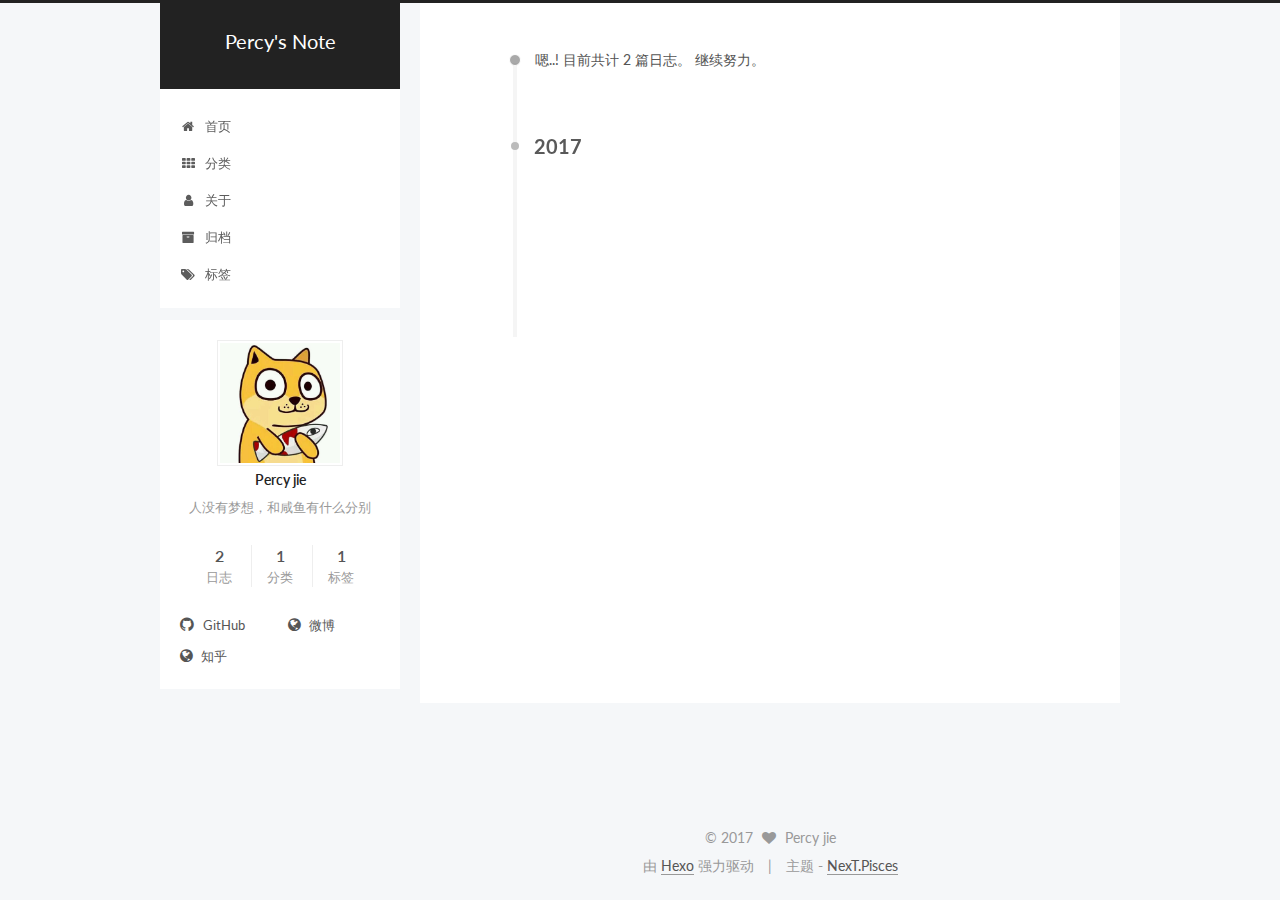
==== archives/index.html @ 1b50dec4 "Site updated: 2017-03-08 14:32:08" ====
<!doctype html>



  


<html class="theme-next pisces use-motion" lang="zh-Hans">
<head>
  <meta charset="UTF-8"/>
<meta http-equiv="X-UA-Compatible" content="IE=edge" />
<meta name="viewport" content="width=device-width, initial-scale=1, maximum-scale=1"/>



<meta http-equiv="Cache-Control" content="no-transform" />
<meta http-equiv="Cache-Control" content="no-siteapp" />















  
  
  <link href="/lib/fancybox/source/jquery.fancybox.css?v=2.1.5" rel="stylesheet" type="text/css" />




  
  
  
  

  
    
    
  

  

  

  

  

  
    
    
    <link href="//fonts.googleapis.com/css?family=Lato:300,300italic,400,400italic,700,700italic&subset=latin,latin-ext" rel="stylesheet" type="text/css">
  






<link href="/lib/font-awesome/css/font-awesome.min.css?v=4.6.2" rel="stylesheet" type="text/css" />

<link href="/css/main.css?v=5.1.0" rel="stylesheet" type="text/css" />


  <meta name="keywords" content="Hexo, NexT" />








  <link rel="shortcut icon" type="image/x-icon" href="/favicon.ico?v=5.1.0" />






<meta name="description" content="人没有梦想，和咸鱼有什么分别">
<meta property="og:type" content="website">
<meta property="og:title" content="Percy's Note">
<meta property="og:url" content="percyjie.github.io/archives/index.html">
<meta property="og:site_name" content="Percy's Note">
<meta property="og:description" content="人没有梦想，和咸鱼有什么分别">
<meta name="twitter:card" content="summary">
<meta name="twitter:title" content="Percy's Note">
<meta name="twitter:description" content="人没有梦想，和咸鱼有什么分别">



<script type="text/javascript" id="hexo.configurations">
  var NexT = window.NexT || {};
  var CONFIG = {
    root: '/',
    scheme: 'Pisces',
    sidebar: {"position":"left","display":"post","offset":12,"offset_float":0,"b2t":false,"scrollpercent":false},
    fancybox: true,
    motion: true,
    duoshuo: {
      userId: '0',
      author: '博主'
    },
    algolia: {
      applicationID: '',
      apiKey: '',
      indexName: '',
      hits: {"per_page":10},
      labels: {"input_placeholder":"Search for Posts","hits_empty":"We didn't find any results for the search: ${query}","hits_stats":"${hits} results found in ${time} ms"}
    }
  };
</script>



  <link rel="canonical" href="percyjie.github.io/archives/"/>





  <title> 归档 | Percy's Note </title>
</head>

<body itemscope itemtype="http://schema.org/WebPage" lang="zh-Hans">

  














  
  
    
  

  <div class="container one-collumn sidebar-position-left  page-archive  ">
    <div class="headband"></div>

    <header id="header" class="header" itemscope itemtype="http://schema.org/WPHeader">
      <div class="header-inner"><div class="site-brand-wrapper">
  <div class="site-meta ">
    

    <div class="custom-logo-site-title">
      <a href="/"  class="brand" rel="start">
        <span class="logo-line-before"><i></i></span>
        <span class="site-title">Percy's Note</span>
        <span class="logo-line-after"><i></i></span>
      </a>
    </div>
      
        <p class="site-subtitle"></p>
      
  </div>

  <div class="site-nav-toggle">
    <button>
      <span class="btn-bar"></span>
      <span class="btn-bar"></span>
      <span class="btn-bar"></span>
    </button>
  </div>
</div>

<nav class="site-nav">
  

  
    <ul id="menu" class="menu">
      
        
        <li class="menu-item menu-item-home">
          <a href="/" rel="section">
            
              <i class="menu-item-icon fa fa-fw fa-home"></i> <br />
            
            首页
          </a>
        </li>
      
        
        <li class="menu-item menu-item-categories">
          <a href="/categories" rel="section">
            
              <i class="menu-item-icon fa fa-fw fa-th"></i> <br />
            
            分类
          </a>
        </li>
      
        
        <li class="menu-item menu-item-about">
          <a href="/about" rel="section">
            
              <i class="menu-item-icon fa fa-fw fa-user"></i> <br />
            
            关于
          </a>
        </li>
      
        
        <li class="menu-item menu-item-archives">
          <a href="/archives" rel="section">
            
              <i class="menu-item-icon fa fa-fw fa-archive"></i> <br />
            
            归档
          </a>
        </li>
      
        
        <li class="menu-item menu-item-tags">
          <a href="/tags" rel="section">
            
              <i class="menu-item-icon fa fa-fw fa-tags"></i> <br />
            
            标签
          </a>
        </li>
      

      
    </ul>
  

  
</nav>



 </div>
    </header>

    <main id="main" class="main">
      <div class="main-inner">
        <div class="content-wrap">
          <div id="content" class="content">
            

  <section id="posts" class="posts-collapse">
    <span class="archive-move-on"></span>

    <span class="archive-page-counter">
      
      
      
        
      
      嗯..! 目前共计 2 篇日志。 继续努力。
    </span>

    

      
      
      

      
        
        <div class="collection-title">
          <h2 class="archive-year motion-element" id="archive-year-2017">2017</h2>
        </div>
      
      

      

  <article class="post post-type-normal" itemscope itemtype="http://schema.org/Article">
    <header class="post-header">

      <h1 class="post-title">
        
            <a class="post-title-link" href="/2017/03/08/新的博客/" itemprop="url">
              
                <span itemprop="name">建立博客</span>
              
            </a>
        
      </h1>

      <div class="post-meta">
        <time class="post-time" itemprop="dateCreated"
              datetime="2017-03-08T14:18:24+08:00"
              content="2017-03-08" >
          03-08
        </time>
      </div>

    </header>
  </article>



    

      
      
      

      
      

      

  <article class="post post-type-normal" itemscope itemtype="http://schema.org/Article">
    <header class="post-header">

      <h1 class="post-title">
        
            <a class="post-title-link" href="/2017/03/08/hello-world/" itemprop="url">
              
                <span itemprop="name">Hello World</span>
              
            </a>
        
      </h1>

      <div class="post-meta">
        <time class="post-time" itemprop="dateCreated"
              datetime="2017-03-08T12:58:36+08:00"
              content="2017-03-08" >
          03-08
        </time>
      </div>

    </header>
  </article>



    

  </section>

  


          
          </div>
          


          

        </div>
        
          
  
  <div class="sidebar-toggle">
    <div class="sidebar-toggle-line-wrap">
      <span class="sidebar-toggle-line sidebar-toggle-line-first"></span>
      <span class="sidebar-toggle-line sidebar-toggle-line-middle"></span>
      <span class="sidebar-toggle-line sidebar-toggle-line-last"></span>
    </div>
  </div>

  <aside id="sidebar" class="sidebar">
    <div class="sidebar-inner">

      

      

      <section class="site-overview sidebar-panel sidebar-panel-active">
        <div class="site-author motion-element" itemprop="author" itemscope itemtype="http://schema.org/Person">
          <img class="site-author-image" itemprop="image"
               src="/images/heard.jpg"
               alt="Percy jie" />
          <p class="site-author-name" itemprop="name">Percy jie</p>
           
              <p class="site-description motion-element" itemprop="description">人没有梦想，和咸鱼有什么分别</p>
          
        </div>
        <nav class="site-state motion-element">

          
            <div class="site-state-item site-state-posts">
              <a href="/archives">
                <span class="site-state-item-count">2</span>
                <span class="site-state-item-name">日志</span>
              </a>
            </div>
          

          
            
            
            <div class="site-state-item site-state-categories">
              
                <span class="site-state-item-count">1</span>
                <span class="site-state-item-name">分类</span>
              
            </div>
          

          
            
            
            <div class="site-state-item site-state-tags">
              
                <span class="site-state-item-count">1</span>
                <span class="site-state-item-name">标签</span>
              
            </div>
          

        </nav>

        

        <div class="links-of-author motion-element">
          
            
              <span class="links-of-author-item">
                <a href="https://github.com/percyjie" target="_blank" title="GitHub">
                  
                    <i class="fa fa-fw fa-github"></i>
                  
                  GitHub
                </a>
              </span>
            
              <span class="links-of-author-item">
                <a href="http://weibo.com/panjie0709" target="_blank" title="微博">
                  
                    <i class="fa fa-fw fa-globe"></i>
                  
                  微博
                </a>
              </span>
            
              <span class="links-of-author-item">
                <a href="https://www.zhihu.com/people/dao-chu-gao-mao-xian" target="_blank" title="知乎">
                  
                    <i class="fa fa-fw fa-globe"></i>
                  
                  知乎
                </a>
              </span>
            
          
        </div>

        
        

        
        

        


      </section>

      

      

    </div>
  </aside>


        
      </div>
    </main>

    <footer id="footer" class="footer">
      <div class="footer-inner">
        <div class="copyright" >
  
  &copy; 
  <span itemprop="copyrightYear">2017</span>
  <span class="with-love">
    <i class="fa fa-heart"></i>
  </span>
  <span class="author" itemprop="copyrightHolder">Percy jie</span>
</div>


<div class="powered-by">
  由 <a class="theme-link" href="https://hexo.io">Hexo</a> 强力驱动
</div>

<div class="theme-info">
  主题 -
  <a class="theme-link" href="https://github.com/iissnan/hexo-theme-next">
    NexT.Pisces
  </a>
</div>


        

        
      </div>
    </footer>

    
      <div class="back-to-top">
        <i class="fa fa-arrow-up"></i>
        
      </div>
    
    
  </div>

  

<script type="text/javascript">
  if (Object.prototype.toString.call(window.Promise) !== '[object Function]') {
    window.Promise = null;
  }
</script>









  




  
  <script type="text/javascript" src="/lib/jquery/index.js?v=2.1.3"></script>

  
  <script type="text/javascript" src="/lib/fastclick/lib/fastclick.min.js?v=1.0.6"></script>

  
  <script type="text/javascript" src="/lib/jquery_lazyload/jquery.lazyload.js?v=1.9.7"></script>

  
  <script type="text/javascript" src="/lib/velocity/velocity.min.js?v=1.2.1"></script>

  
  <script type="text/javascript" src="/lib/velocity/velocity.ui.min.js?v=1.2.1"></script>

  
  <script type="text/javascript" src="/lib/fancybox/source/jquery.fancybox.pack.js?v=2.1.5"></script>


  


  <script type="text/javascript" src="/js/src/utils.js?v=5.1.0"></script>

  <script type="text/javascript" src="/js/src/motion.js?v=5.1.0"></script>



  
  


  <script type="text/javascript" src="/js/src/affix.js?v=5.1.0"></script>

  <script type="text/javascript" src="/js/src/schemes/pisces.js?v=5.1.0"></script>



  
  
    <script type="text/javascript" id="motion.page.archive">
      $('.archive-year').velocity('transition.slideLeftIn');
    </script>
  


  


  <script type="text/javascript" src="/js/src/bootstrap.js?v=5.1.0"></script>



  

  
    
  

  <script type="text/javascript">
    var duoshuoQuery = {short_name:"percyjie"};
    (function() {
      var ds = document.createElement('script');
      ds.type = 'text/javascript';ds.async = true;
      ds.id = 'duoshuo-script';
      ds.src = (document.location.protocol == 'https:' ? 'https:' : 'http:') + '//static.duoshuo.com/embed.js';
      ds.charset = 'UTF-8';
      (document.getElementsByTagName('head')[0]
      || document.getElementsByTagName('body')[0]).appendChild(ds);
    })();
  </script>

  
    
    
    <script src="/lib/ua-parser-js/dist/ua-parser.min.js?v=0.7.9"></script>
    <script src="/js/src/hook-duoshuo.js"></script>
  













  
  

  

  

  

  


  

</body>
</html>
---- css/main.css ----
/* normalize.css v3.0.2 | MIT License | git.io/normalize */
html {
  font-family: sans-serif; /* 1 */
  -ms-text-size-adjust: 100%; /* 2 */
  -webkit-text-size-adjust: 100%; /* 2 */
}
body {
  margin: 0;
}
article,
aside,
details,
figcaption,
figure,
footer,
header,
hgroup,
main,
menu,
nav,
section,
summary {
  display: block;
}
audio,
canvas,
progress,
video {
  display: inline-block; /* 1 */
  vertical-align: baseline; /* 2 */
}
audio:not([controls]) {
  display: none;
  height: 0;
}
[hidden],
template {
  display: none;
}
a {
  background-color: transparent;
}
a:active,
a:hover {
  outline: 0;
}
abbr[title] {
  border-bottom: 1px dotted;
}
b,
strong {
  font-weight: bold;
}
dfn {
  font-style: italic;
}
h1 {
  font-size: 2em;
  margin: 0.67em 0;
}
mark {
  background: #ff0;
  color: #000;
}
small {
  font-size: 80%;
}
sub,
sup {
  font-size: 75%;
  line-height: 0;
  position: relative;
  vertical-align: baseline;
}
sup {
  top: -0.5em;
}
sub {
  bottom: -0.25em;
}
img {
  border: 0;
}
svg:not(:root) {
  overflow: hidden;
}
figure {
  margin: 1em 40px;
}
hr {
  -moz-box-sizing: content-box;
  box-sizing: content-box;
  height: 0;
}
pre {
  overflow: auto;
}
code,
kbd,
pre,
samp {
  font-family: monospace, monospace;
  font-size: 1em;
}
button,
input,
optgroup,
select,
textarea {
  color: inherit; /* 1 */
  font: inherit; /* 2 */
  margin: 0; /* 3 */
}
button {
  overflow: visible;
}
button,
select {
  text-transform: none;
}
button,
html input[type="button"],
input[type="reset"],
input[type="submit"] {
  -webkit-appearance: button; /* 2 */
  cursor: pointer; /* 3 */
}
button[disabled],
html input[disabled] {
  cursor: default;
}
button::-moz-focus-inner,
input::-moz-focus-inner {
  border: 0;
  padding: 0;
}
input {
  line-height: normal;
}
input[type="checkbox"],
input[type="radio"] {
  box-sizing: border-box; /* 1 */
  padding: 0; /* 2 */
}
input[type="number"]::-webkit-inner-spin-button,
input[type="number"]::-webkit-outer-spin-button {
  height: auto;
}
input[type="search"] {
  -webkit-appearance: textfield; /* 1 */
  -moz-box-sizing: content-box;
  -webkit-box-sizing: content-box; /* 2 */
  box-sizing: content-box;
}
input[type="search"]::-webkit-search-cancel-button,
input[type="search"]::-webkit-search-decoration {
  -webkit-appearance: none;
}
fieldset {
  border: 1px solid #c0c0c0;
  margin: 0 2px;
  padding: 0.35em 0.625em 0.75em;
}
legend {
  border: 0; /* 1 */
  padding: 0; /* 2 */
}
textarea {
  overflow: auto;
}
optgroup {
  font-weight: bold;
}
table {
  border-collapse: collapse;
  border-spacing: 0;
}
td,
th {
  padding: 0;
}
::selection {
  background: #262a30;
  color: #fff;
}
body {
  position: relative;
  font-family: 'Lato', "PingFang SC", "Microsoft YaHei", sans-serif;
  font-size: 14px;
  line-height: 2;
  color: #555;
  background: #f5f7f9;
}
@media (max-width: 767px) {
  body {
    padding-right: 0 !important;
  }
}
@media (min-width: 768px) and (max-width: 991px) {
  body {
    padding-right: 0 !important;
  }
}
@media (min-width: 1600px) {
  body {
    font-size: 16px;
  }
}
h1,
h2,
h3,
h4,
h5,
h6 {
  margin: 0;
  padding: 0;
  font-weight: bold;
  line-height: 1.5;
  font-family: 'Lato', "PingFang SC", "Microsoft YaHei", sans-serif;
}
h2,
h3,
h4,
h5,
h6 {
  margin: 20px 0 15px;
}
h1 {
  font-size: 22px;
}
@media (max-width: 767px) {
  h1 {
    font-size: 18px;
  }
}
h2 {
  font-size: 20px;
}
@media (max-width: 767px) {
  h2 {
    font-size: 16px;
  }
}
h3 {
  font-size: 18px;
}
@media (max-width: 767px) {
  h3 {
    font-size: 14px;
  }
}
h4 {
  font-size: 16px;
}
@media (max-width: 767px) {
  h4 {
    font-size: 12px;
  }
}
h5 {
  font-size: 14px;
}
@media (max-width: 767px) {
  h5 {
    font-size: 10px;
  }
}
h6 {
  font-size: 12px;
}
@media (max-width: 767px) {
  h6 {
    font-size: 8px;
  }
}
p {
  margin: 0 0 25px 0;
}
a {
  color: #555;
  text-decoration: none;
  border-bottom: 1px solid #999;
  word-wrap: break-word;
}
a:hover {
  color: #222;
  border-bottom-color: #222;
}
blockquote {
  margin: 0;
  padding: 0;
}
img {
  display: block;
  margin: auto;
  max-width: 100%;
  height: auto;
}
hr {
  margin: 40px 0;
  height: 3px;
  border: none;
  background-color: #ddd;
  background-image: repeating-linear-gradient(-45deg, #fff, #fff 4px, transparent 4px, transparent 8px);
}
blockquote {
  padding: 0 15px;
  color: #666;
  border-left: 4px solid #ddd;
}
blockquote cite::before {
  content: "-";
  padding: 0 5px;
}
dt {
  font-weight: 700;
}
dd {
  margin: 0;
  padding: 0;
}
.text-left {
  text-align: left;
}
.text-center {
  text-align: center;
}
.text-right {
  text-align: right;
}
.text-justify {
  text-align: justify;
}
.text-nowrap {
  white-space: nowrap;
}
.text-lowercase {
  text-transform: lowercase;
}
.text-uppercase {
  text-transform: uppercase;
}
.text-capitalize {
  text-transform: capitalize;
}
.center-block {
  display: block;
  margin-left: auto;
  margin-right: auto;
}
.clearfix:before,
.clearfix:after {
  content: " ";
  display: table;
}
.clearfix:after {
  clear: both;
}
.pullquote {
  width: 45%;
}
.pullquote.left {
  float: left;
  margin-left: 5px;
  margin-right: 10px;
}
.pullquote.right {
  float: right;
  margin-left: 10px;
  margin-right: 5px;
}
.affix.affix.affix {
  position: fixed;
}
.translation {
  margin-top: -20px;
  font-size: 14px;
  color: #999;
}
.scrollbar-measure {
  width: 100px;
  height: 100px;
  overflow: scroll;
  position: absolute;
  top: -9999px;
}
.use-motion .motion-element {
  opacity: 0;
}
table {
  margin: 20px 0;
  width: 100%;
  border-collapse: collapse;
  border-spacing: 0;
  border: 1px solid #ddd;
  font-size: 14px;
  table-layout: fixed;
  word-wrap: break-all;
}
table>tbody>tr:nth-of-type(odd) {
  background-color: #f9f9f9;
}
table>tbody>tr:hover {
  background-color: #f5f5f5;
}
caption,
th,
td {
  padding: 8px;
  text-align: left;
  vertical-align: middle;
  font-weight: normal;
}
th,
td {
  border-bottom: 3px solid #ddd;
  border-right: 1px solid #eee;
}
th {
  padding-bottom: 10px;
  font-weight: 700;
}
td {
  border-bottom-width: 1px;
}
html,
body {
  height: 100%;
}
.container {
  position: relative;
  min-height: 100%;
}
.header-inner {
  margin: 0 auto;
  padding: 100px 0 70px;
  width: 700px;
}
@media (min-width: 1600px) {
  .container .header-inner {
    width: 900px;
  }
}
.main {
  padding-bottom: 150px;
}
.main-inner {
  margin: 0 auto;
  width: 700px;
}
@media (min-width: 1600px) {
  .container .main-inner {
    width: 900px;
  }
}
.footer {
  position: absolute;
  left: 0;
  bottom: 0;
  width: 100%;
  min-height: 50px;
}
.footer-inner {
  box-sizing: border-box;
  margin: 20px auto;
  width: 700px;
}
@media (min-width: 1600px) {
  .container .footer-inner {
    width: 900px;
  }
}
pre,
.highlight {
  overflow: auto;
  margin: 20px 0;
  padding: 0;
  font-size: 13px;
  color: #4d4d4c;
  background: #f7f7f7;
  line-height: 1.6;
}
pre,
code {
  font-family: consolas, Menlo, "PingFang SC", "Microsoft YaHei", monospace;
}
code {
  padding: 2px 4px;
  word-wrap: break-word;
  color: #555;
  background: #eee;
  border-radius: 3px;
  font-size: 13px;
}
pre code {
  padding: 0;
  color: #4d4d4c;
  background: none;
  text-shadow: none;
}
.highlight {
  border-radius: 1px;
}
.highlight pre {
  border: none;
  margin: 0;
  padding: 10px 0;
}
.highlight table {
  margin: 0;
  width: auto;
  border: none;
}
.highlight td {
  border: none;
  padding: 0;
}
.highlight figcaption {
  font-size: 1em;
  color: #4d4d4c;
  line-height: 1em;
  margin-bottom: 1em;
}
.highlight figcaption:before,
.highlight figcaption:after {
  content: " ";
  display: table;
}
.highlight figcaption:after {
  clear: both;
}
.highlight figcaption a {
  float: right;
  color: #4d4d4c;
}
.highlight figcaption a:hover {
  border-bottom-color: #4d4d4c;
}
.highlight .gutter pre {
  padding-left: 10px;
  padding-right: 10px;
  color: #869194;
  text-align: right;
  background-color: #eff2f3;
}
.highlight .code pre {
  padding-left: 10px;
  padding-right: 10px;
  background-color: #f7f7f7;
}
.highlight .line {
  height: 20px;
}
.gutter {
  -webkit-user-select: none;
  -moz-user-select: none;
  -ms-user-select: none;
  user-select: none;
}
.gist table {
  width: auto;
}
.gist table td {
  border: none;
}
pre .deletion {
  background: #fdd;
}
pre .addition {
  background: #dfd;
}
pre .meta {
  color: #8959a8;
}
pre .comment {
  color: #8e908c;
}
pre .variable,
pre .attribute,
pre .tag,
pre .regexp,
pre .ruby .constant,
pre .xml .tag .title,
pre .xml .pi,
pre .xml .doctype,
pre .html .doctype,
pre .css .id,
pre .css .class,
pre .css .pseudo {
  color: #c82829;
}
pre .number,
pre .preprocessor,
pre .built_in,
pre .literal,
pre .params,
pre .constant,
pre .command {
  color: #f5871f;
}
pre .ruby .class .title,
pre .css .rules .attribute,
pre .string,
pre .value,
pre .inheritance,
pre .header,
pre .ruby .symbol,
pre .xml .cdata,
pre .special,
pre .number,
pre .formula {
  color: #718c00;
}
pre .title,
pre .css .hexcolor {
  color: #3e999f;
}
pre .function,
pre .python .decorator,
pre .python .title,
pre .ruby .function .title,
pre .ruby .title .keyword,
pre .perl .sub,
pre .javascript .title,
pre .coffeescript .title {
  color: #4271ae;
}
pre .keyword,
pre .javascript .function {
  color: #8959a8;
}
.full-image.full-image.full-image {
  border: none;
  max-width: 100%;
  width: auto;
  margin: 20px auto;
}
@media (min-width: 992px) {
  .full-image.full-image.full-image {
    max-width: none;
    width: 118%;
    margin: 0 -9%;
  }
}
.blockquote-center,
.page-home .post-type-quote blockquote,
.page-post-detail .post-type-quote blockquote {
  position: relative;
  margin: 40px 0;
  padding: 0;
  border-left: none;
  text-align: center;
}
.blockquote-center::before,
.page-home .post-type-quote blockquote::before,
.page-post-detail .post-type-quote blockquote::before,
.blockquote-center::after,
.page-home .post-type-quote blockquote::after,
.page-post-detail .post-type-quote blockquote::after {
  position: absolute;
  content: ' ';
  display: block;
  width: 100%;
  height: 24px;
  opacity: 0.2;
  background-repeat: no-repeat;
  background-position: 0 -6px;
  background-size: 22px 22px;
}
.blockquote-center::before,
.page-home .post-type-quote blockquote::before,
.page-post-detail .post-type-quote blockquote::before {
  top: -20px;
  background-image: url("../images/quote-l.svg");
  border-top: 1px solid #ccc;
}
.blockquote-center::after,
.page-home .post-type-quote blockquote::after,
.page-post-detail .post-type-quote blockquote::after {
  bottom: -20px;
  background-image: url("../images/quote-r.svg");
  border-bottom: 1px solid #ccc;
  background-position: 100% 8px;
}
.blockquote-center p,
.page-home .post-type-quote blockquote p,
.page-post-detail .post-type-quote blockquote p,
.blockquote-center div,
.page-home .post-type-quote blockquote div,
.page-post-detail .post-type-quote blockquote div {
  text-align: center;
}
.post .post-body .group-picture img {
  box-sizing: border-box;
  padding: 0 3px;
  border: none;
}
.post .group-picture-row {
  overflow: hidden;
  margin-top: 6px;
}
.post .group-picture-row:first-child {
  margin-top: 0;
}
.post .group-picture-column {
  float: left;
}
.page-post-detail .post-body .group-picture-column {
  float: none;
  margin-top: 10px;
  width: auto !important;
}
.page-post-detail .post-body .group-picture-column img {
  margin: 0 auto;
}
.page-archive .group-picture-container {
  overflow: hidden;
}
.page-archive .group-picture-row {
  float: left;
}
.page-archive .group-picture-row:first-child {
  margin-top: 6px;
}
.page-archive .group-picture-column {
  max-width: 150px;
  max-height: 150px;
}
.note {
  padding: 20px;
  margin: 20px 0;
  border: 1px solid #eee;
  border-left-width: 5px;
  border-radius: 3px;
}
.note h2,
.note h3,
.note h4,
.note h5,
.note h6 {
  margin-top: 0;
  margin-bottom: 5px;
}
.note p:last-child {
  margin-bottom: 0;
}
.note code {
  border-radius: 3px;
}
.note+.note {
  margin-top: -5px;
}
.default {
  border-left-color: #777;
}
.default h2,
.default h3,
.default h4,
.default h5,
.default h6 {
  color: #777;
}
.primary {
  border-left-color: #428bca;
}
.primary h2,
.primary h3,
.primary h4,
.primary h5,
.primary h6 {
  color: #428bca;
}
.success {
  border-left-color: #5cb85c;
}
.success h2,
.success h3,
.success h4,
.success h5,
.success h6 {
  color: #5cb85c;
}
.danger {
  border-left-color: #d9534f;
}
.danger h2,
.danger h3,
.danger h4,
.danger h5,
.danger h6 {
  color: #d9534f;
}
.warning {
  border-left-color: #f0ad4e;
}
.warning h2,
.warning h3,
.warning h4,
.warning h5,
.warning h6 {
  color: #f0ad4e;
}
.info {
  border-left-color: #5bc0de;
}
.info h2,
.info h3,
.info h4,
.info h5,
.info h6 {
  color: #5bc0de;
}
.exturl {
  background-color: transparent;
  cursor: pointer;
  border-bottom: 1px solid #999;
}
.exturl .fa {
  font-size: 14px;
}
.exturl:active,
.exturl:hover {
  outline: 0;
  color: #222;
  border-bottom-color: #222;
}
.btn {
  display: inline-block;
  padding: 0 20px;
  font-size: 14px;
  color: #fff;
  background: #222;
  border: 2px solid #555;
  text-decoration: none;
  border-radius: 0;
  transition-property: background-color;
  transition-duration: 0.2s;
  transition-timing-function: ease-in-out;
  transition-delay: 0s;
}
.btn:hover,
.post-button .btn:hover {
  border-color: #222;
  color: #fff;
  background: #222;
}
.btn-bar {
  display: block;
  width: 22px;
  height: 2px;
  background: #555;
  border-radius: 1px;
}
.btn-bar+.btn-bar {
  margin-top: 4px;
}
.pagination {
  margin: 120px 0 40px;
  text-align: center;
  border-top: 1px solid #eee;
}
.page-number-basic,
.pagination .prev,
.pagination .next,
.pagination .page-number,
.pagination .space {
  display: inline-block;
  position: relative;
  top: -1px;
  margin: 0 10px;
  padding: 0 10px;
  line-height: 30px;
}
@media (max-width: 767px) {
  .page-number-basic,
  .pagination .prev,
  .pagination .next,
  .pagination .page-number,
  .pagination .space {
    margin: 0 5px;
  }
}
.pagination .prev,
.pagination .next,
.pagination .page-number {
  border-bottom: 0;
  border-top: 1px solid #eee;
  transition-property: border-color;
  transition-duration: 0.2s;
  transition-timing-function: ease-in-out;
  transition-delay: 0s;
}
.pagination .prev:hover,
.pagination .next:hover,
.pagination .page-number:hover {
  border-top-color: #222;
}
.pagination .space {
  padding: 0;
  margin: 0;
}
.pagination .prev {
  margin-left: 0;
}
.pagination .next {
  margin-right: 0;
}
.pagination .page-number.current {
  color: #fff;
  background: #ccc;
  border-top-color: #ccc;
}
@media (max-width: 767px) {
  .pagination {
    border-top: none;
  }
  .pagination .prev,
  .pagination .next,
  .pagination .page-number {
    margin-bottom: 10px;
    border-top: 0;
    border-bottom: 1px solid #eee;
  }
  .pagination .prev:hover,
  .pagination .next:hover,
  .pagination .page-number:hover {
    border-bottom-color: #222;
  }
}
.comments {
  margin: 60px 20px 0;
}
.tag-cloud {
  text-align: center;
}
.tag-cloud a {
  display: inline-block;
  margin: 10px;
}
.back-to-top {
  box-sizing: border-box;
  position: fixed;
  bottom: -100px;
  right: 30px;
  z-index: 1050;
  padding: 0 6px;
  width: 24px;
  background: #222;
  font-size: 12px;
  opacity: 0.6;
  color: #fff;
  cursor: pointer;
  text-align: center;
  -webkit-transform: translateZ(0);
  transition-property: bottom;
  transition-duration: 0.2s;
  transition-timing-function: ease-in-out;
  transition-delay: 0s;
}
@media (max-width: 767px) {
  .back-to-top {
    display: none;
  }
}
@media (min-width: 768px) and (max-width: 991px) {
  .back-to-top {
    display: none;
  }
}
.back-to-top.back-to-top-on {
  bottom: 30px;
}
.header {
  background: #fff;
}
.header-inner {
  position: relative;
}
.headband {
  height: 3px;
  background: #222;
}
.site-meta {
  margin: 0;
  text-align: center;
}
@media (max-width: 767px) {
  .site-meta {
    text-align: center;
  }
}
.brand {
  position: relative;
  display: inline-block;
  padding: 0 40px;
  color: #fff;
  background: #222;
  border-bottom: none;
}
.brand:hover {
  color: #fff;
}
.logo {
  display: inline-block;
  margin-right: 5px;
  line-height: 36px;
  vertical-align: top;
}
.site-title {
  display: inline-block;
  vertical-align: top;
  line-height: 36px;
  font-size: 20px;
  font-weight: normal;
  font-family: 'Lato', "PingFang SC", "Microsoft YaHei", sans-serif;
}
.site-subtitle {
  margin-top: 10px;
  font-size: 13px;
  color: #ddd;
}
.use-motion .brand {
  opacity: 0;
}
.use-motion .logo,
.use-motion .site-title,
.use-motion .site-subtitle {
  opacity: 0;
  position: relative;
  top: -10px;
}
.site-nav-toggle {
  display: none;
  position: absolute;
  top: 10px;
  left: 10px;
}
@media (max-width: 767px) {
  .site-nav-toggle {
    display: block;
  }
}
.site-nav-toggle button {
  margin-top: 2px;
  padding: 9px 10px;
  background: transparent;
  border: none;
}
@media (max-width: 767px) {
  .site-nav {
    display: none;
    margin: 0 -10px;
    padding: 0 10px;
    clear: both;
    border-top: 1px solid #ddd;
  }
}
@media (min-width: 768px) and (max-width: 991px) {
  .site-nav {
    display: block !important;
  }
}
@media (min-width: 992px) {
  .site-nav {
    display: block !important;
  }
}
.menu {
  margin-top: 20px;
  padding-left: 0;
  text-align: center;
}
.menu .menu-item {
  display: inline-block;
  margin: 0 10px;
  list-style: none;
}
@media screen and (max-width: 767px) {
  .menu .menu-item {
    margin-top: 10px;
  }
}
.menu .menu-item a {
  display: block;
  font-size: 13px;
  line-height: inherit;
  border-bottom: 1px solid transparent;
  transition-property: border-color;
  transition-duration: 0.2s;
  transition-timing-function: ease-in-out;
  transition-delay: 0s;
}
.menu .menu-item a:hover,
.menu-item-active a {
  border-bottom-color: #222;
}
.menu .menu-item .fa {
  margin-right: 5px;
}
.use-motion .menu-item {
  opacity: 0;
}
.post-body {
  font-family: 'Lato', "PingFang SC", "Microsoft YaHei", sans-serif;
}
@media (max-width: 767px) {
  .post-body {
    word-break: break-word;
  }
}
.post-body .fancybox img {
  display: block !important;
  margin: 0 auto;
  cursor: pointer;
  cursor: zoom-in;
  cursor: -webkit-zoom-in;
}
.post-body .image-caption,
.post-body .figure .caption {
  margin: 10px auto 15px;
  text-align: center;
  font-size: 14px;
  color: #999;
  font-weight: bold;
  line-height: 1;
}
.post-sticky-flag {
  display: inline-block;
  font-size: 16px;
  -ms-transform: rotate(30deg);
  -webkit-transform: rotate(30deg);
  -moz-transform: rotate(30deg);
  -ms-transform: rotate(30deg);
  -o-transform: rotate(30deg);
  transform: rotate(30deg);
}
.posts-expand {
  padding-top: 40px;
}
@media (max-width: 767px) {
  .posts-expand {
    margin: 0 20px;
  }
  .post-body pre,
  .post-body .highlight {
    padding: 10px;
  }
  .post-body pre .gutter pre,
  .post-body .highlight .gutter pre {
    padding-right: 10px;
  }
}
@media (min-width: 992px) {
  .posts-expand .post-body {
    text-align: justify;
  }
}
.posts-expand .post-body h2,
.posts-expand .post-body h3,
.posts-expand .post-body h4,
.posts-expand .post-body h5,
.posts-expand .post-body h6 {
  padding-top: 10px;
}
.posts-expand .post-body h2 .header-anchor,
.posts-expand .post-body h3 .header-anchor,
.posts-expand .post-body h4 .header-anchor,
.posts-expand .post-body h5 .header-anchor,
.posts-expand .post-body h6 .header-anchor {
  float: right;
  margin-left: 10px;
  color: #ccc;
  border-bottom-style: none;
  visibility: hidden;
}
.posts-expand .post-body h2 .header-anchor:hover,
.posts-expand .post-body h3 .header-anchor:hover,
.posts-expand .post-body h4 .header-anchor:hover,
.posts-expand .post-body h5 .header-anchor:hover,
.posts-expand .post-body h6 .header-anchor:hover {
  color: inherit;
}
.posts-expand .post-body h2:hover .header-anchor,
.posts-expand .post-body h3:hover .header-anchor,
.posts-expand .post-body h4:hover .header-anchor,
.posts-expand .post-body h5:hover .header-anchor,
.posts-expand .post-body h6:hover .header-anchor {
  visibility: visible;
}
.posts-expand .post-body ul li {
  list-style: circle;
}
.posts-expand .post-body img {
  box-sizing: border-box;
  margin: auto;
  padding: 3px;
  border: 1px solid #ddd;
}
.posts-expand .fancybox img {
  margin: 0 auto;
}
@media (max-width: 767px) {
  .posts-collapse {
    margin: 0 20px;
  }
  .posts-collapse .post-title,
  .posts-collapse .post-meta {
    display: block;
    width: auto;
    text-align: left;
  }
}
.posts-collapse {
  position: relative;
  z-index: 1010;
  margin-left: 55px;
}
.posts-collapse::after {
  content: " ";
  position: absolute;
  top: 20px;
  left: 0;
  margin-left: -2px;
  width: 4px;
  height: 100%;
  background: #f5f5f5;
  z-index: -1;
}
@media (max-width: 767px) {
  .posts-collapse {
    margin: 0 20px;
  }
}
.posts-collapse .collection-title {
  position: relative;
  margin: 60px 0;
}
.posts-collapse .collection-title h2 {
  margin-left: 20px;
}
.posts-collapse .collection-title small {
  color: #bbb;
}
.posts-collapse .collection-title::before {
  content: " ";
  position: absolute;
  left: 0;
  top: 50%;
  margin-left: -4px;
  margin-top: -4px;
  width: 8px;
  height: 8px;
  background: #bbb;
  border-radius: 50%;
}
.posts-collapse .post {
  margin: 30px 0;
}
.posts-collapse .post-header {
  position: relative;
  transition-duration: 0.2s;
  transition-timing-function: ease-in-out;
  transition-delay: 0s;
  transition-property: border;
  border-bottom: 1px dashed #ccc;
}
.posts-collapse .post-header::before {
  content: " ";
  position: absolute;
  left: 0;
  top: 12px;
  width: 6px;
  height: 6px;
  margin-left: -4px;
  background: #bbb;
  border-radius: 50%;
  border: 1px solid #fff;
  transition-duration: 0.2s;
  transition-timing-function: ease-in-out;
  transition-delay: 0s;
  transition-property: background;
}
.posts-collapse .post-header:hover {
  border-bottom-color: #666;
}
.posts-collapse .post-header:hover::before {
  background: #222;
}
.posts-collapse .post-meta {
  position: absolute;
  font-size: 12px;
  left: 20px;
  top: 5px;
}
.posts-collapse .post-comments-count {
  display: none;
}
.posts-collapse .post-title {
  margin-left: 60px;
  font-size: 16px;
  font-weight: normal;
  line-height: inherit;
}
.posts-collapse .post-title::after {
  margin-left: 3px;
  opacity: 0.6;
}
.posts-collapse .post-title a {
  color: #666;
  border-bottom: none;
}
.page-home .post-type-quote .post-header,
.page-post-detail .post-type-quote .post-header,
.page-home .post-type-quote .post-tags,
.page-post-detail .post-type-quote .post-tags {
  display: none;
}
.posts-expand .post-title {
  font-size: 26px;
  text-align: center;
  word-break: break-word;
  font-weight: 400;
}
@media (max-width: 767px) {
  .posts-expand .post-title {
    font-size: 22px;
  }
}
.posts-expand .post-title-link {
  display: inline-block;
  position: relative;
  color: #555;
  border-bottom: none;
  line-height: 1.2;
  vertical-align: top;
}
.posts-expand .post-title-link::before {
  content: "";
  position: absolute;
  width: 100%;
  height: 2px;
  bottom: 0;
  left: 0;
  background-color: #000;
  visibility: hidden;
  -webkit-transform: scaleX(0);
  -moz-transform: scaleX(0);
  -ms-transform: scaleX(0);
  -o-transform: scaleX(0);
  transform: scaleX(0);
  transition-duration: 0.2s;
  transition-timing-function: ease-in-out;
  transition-delay: 0s;
}
.posts-expand .post-title-link:hover::before {
  visibility: visible;
  -webkit-transform: scaleX(1);
  -moz-transform: scaleX(1);
  -ms-transform: scaleX(1);
  -o-transform: scaleX(1);
  transform: scaleX(1);
}
.posts-expand .post-title-link .fa {
  font-size: 16px;
}
.posts-expand .post-meta {
  margin: 3px 0 60px 0;
  color: #999;
  font-family: 'Lato', "PingFang SC", "Microsoft YaHei", sans-serif;
  font-size: 12px;
  text-align: center;
}
.posts-expand .post-meta .post-category-list {
  display: inline-block;
  margin: 0;
  padding: 3px;
}
.posts-expand .post-meta .post-category-list-link {
  color: #999;
}
.posts-expand .post-meta .post-description {
  font-size: 14px;
  margin-top: 2px;
}
.post-meta-divider {
  margin: 0 0.5em;
}
.post-meta-item-icon {
  margin-right: 3px;
}
@media (min-width: 768px) and (max-width: 991px) {
  .post-meta-item-icon {
    display: inline-block;
  }
}
@media (max-width: 767px) {
  .post-meta-item-icon {
    display: inline-block;
  }
}
@media (min-width: 768px) and (max-width: 991px) {
  .post-meta-item-text {
    display: none;
  }
}
@media (max-width: 767px) {
  .post-meta-item-text {
    display: none;
  }
}
@media (max-width: 767px) {
  .posts-expand .post-comments-count {
    display: none;
  }
}
.social-like {
  font-size: 14px;
  height: 20px;
  text-align: center;
  border-top: 1px solid #eee;
  padding-top: 9px;
  margin-top: 45px;
  display: flex;
  justify-content: center;
}
.vk_like {
  width: 85px;
  height: 21px;
  padding-top: 7px;
  align-self: center;
}
.fb_like {
  height: 30px;
  align-self: center;
}
.post-button {
  margin-top: 50px;
}
.post-button .btn {
  color: #555;
  font-size: 14px;
  background: #fff;
  border-radius: 2px;
  line-height: 2;
  margin: 0 4px 8px 4px;
}
.post-button .fa-fw {
  width: 1.285714285714286em;
  text-align: left;
}
.posts-expand .post-tags {
  margin-top: 40px;
  text-align: center;
}
.posts-expand .post-tags a {
  display: inline-block;
  margin-right: 10px;
  font-size: 13px;
}
.post-nav {
  display: table;
  margin-top: 15px;
  width: 100%;
  border-top: 1px solid #eee;
}
.post-nav-divider {
  display: table-cell;
  width: 10%;
}
.post-nav-item {
  display: table-cell;
  padding: 10px 0 0 0;
  width: 45%;
  vertical-align: top;
}
.post-nav-item a {
  position: relative;
  display: block;
  line-height: 25px;
  font-size: 14px;
  color: #555;
  border-bottom: none;
}
.post-nav-item a:hover {
  color: #222;
  border-bottom: none;
}
.post-nav-item a:active {
  top: 2px;
}
.post-nav-item .fa {
  position: absolute;
  top: 8px;
  left: 0;
  font-size: 12px;
}
.post-nav-next a {
  padding-left: 15px;
}
.post-nav-prev {
  text-align: right;
}
.post-nav-prev a {
  padding-right: 15px;
}
.post-nav-prev .fa {
  right: 0;
  left: auto;
}
.posts-expand .post-eof {
  display: block;
  margin: 80px auto 60px;
  width: 8%;
  height: 1px;
  background: #ccc;
  text-align: center;
}
.post:last-child .post-eof.post-eof.post-eof {
  display: none;
}
.post-gallery {
  display: table;
  table-layout: fixed;
  width: 100%;
  border-collapse: separate;
}
.post-gallery-row {
  display: table-row;
}
.post-gallery .post-gallery-img {
  display: table-cell;
  text-align: center;
  vertical-align: middle;
  border: none;
}
.post-gallery .post-gallery-img img {
  max-width: 100%;
  max-height: 100%;
  border: none;
}
.fancybox-close,
.fancybox-close:hover {
  border: none;
}
.sidebar {
  position: fixed;
  right: 0;
  top: 0;
  bottom: 0;
  width: 0;
  z-index: 1040;
  box-shadow: inset 0 2px 6px #000;
  background: #222;
  -webkit-transform: translateZ(0);
}
.sidebar a {
  color: #999;
  border-bottom-color: #555;
}
.sidebar a:hover {
  color: #eee;
}
@media (min-width: 768px) and (max-width: 991px) {
  .sidebar {
    display: none !important;
  }
}
@media (max-width: 767px) {
  .sidebar {
    display: none !important;
  }
}
.sidebar-inner {
  position: relative;
  padding: 20px 10px;
  color: #999;
  text-align: center;
}
.sidebar-toggle {
  position: fixed;
  right: 30px;
  bottom: 45px;
  width: 14px;
  height: 14px;
  padding: 5px;
  background: #222;
  line-height: 0;
  z-index: 1050;
  cursor: pointer;
  -webkit-transform: translateZ(0);
}
@media (min-width: 768px) and (max-width: 991px) {
  .sidebar-toggle {
    display: none;
  }
}
@media (max-width: 767px) {
  .sidebar-toggle {
    display: none;
  }
}
.sidebar-toggle-line {
  position: relative;
  display: inline-block;
  vertical-align: top;
  height: 2px;
  width: 100%;
  background: #fff;
  margin-top: 3px;
}
.sidebar-toggle-line:first-child {
  margin-top: 0;
}
.site-author-image {
  display: block;
  margin: 0 auto;
  padding: 2px;
  max-width: 120px;
  height: auto;
  border: 1px solid #eee;
}
.site-author-name {
  margin: 0;
  text-align: center;
  color: #222;
  font-weight: 600;
}
.site-description {
  margin-top: 0;
  text-align: center;
  font-size: 13px;
  color: #999;
}
.site-state {
  overflow: hidden;
  line-height: 1.4;
  white-space: nowrap;
  text-align: center;
}
.site-state-item {
  display: inline-block;
  padding: 0 15px;
  border-left: 1px solid #eee;
}
.site-state-item:first-child {
  border-left: none;
}
.site-state-item a {
  border-bottom: none;
}
.site-state-item-count {
  display: block;
  text-align: center;
  color: inherit;
  font-weight: 600;
  font-size: 16px;
}
.site-state-item-name {
  font-size: 13px;
  color: #999;
}
.feed-link {
  margin-top: 20px;
}
.feed-link a {
  display: inline-block;
  padding: 0 15px;
  color: #fc6423;
  border: 1px solid #fc6423;
  border-radius: 4px;
}
.feed-link a i {
  color: #fc6423;
  font-size: 14px;
}
.feed-link a:hover {
  color: #fff;
  background: #fc6423;
}
.feed-link a:hover i {
  color: #fff;
}
.links-of-author {
  margin-top: 20px;
}
.links-of-author a {
  display: inline-block;
  vertical-align: middle;
  margin-right: 10px;
  margin-bottom: 10px;
  border-bottom-color: #555;
  font-size: 13px;
}
.links-of-author a:before {
  display: inline-block;
  vertical-align: middle;
  margin-right: 3px;
  content: " ";
  width: 4px;
  height: 4px;
  border-radius: 50%;
  background: #09a1c2;
}
.links-of-blogroll {
  font-size: 13px;
}
.links-of-blogroll-title {
  margin-top: 20px;
  font-size: 14px;
  font-weight: 600;
}
.links-of-blogroll-list {
  margin: 0;
  padding: 0;
  list-style: none;
}
.links-of-blogroll-item {
  padding: 2px 10px;
}
.sidebar-nav {
  margin: 0 0 20px;
  padding-left: 0;
}
.sidebar-nav li {
  display: inline-block;
  cursor: pointer;
  border-bottom: 1px solid transparent;
  font-size: 14px;
  color: #555;
}
.sidebar-nav li:hover {
  color: #fc6423;
}
.page-post-detail .sidebar-nav-toc {
  padding: 0 5px;
}
.page-post-detail .sidebar-nav-overview {
  margin-left: 10px;
}
.sidebar-nav .sidebar-nav-active {
  color: #fc6423;
  border-bottom-color: #fc6423;
}
.sidebar-nav .sidebar-nav-active:hover {
  color: #fc6423;
}
.sidebar-panel {
  display: none;
}
.sidebar-panel-active {
  display: block;
}
.post-toc-empty {
  font-size: 14px;
  color: #666;
}
.post-toc-wrap {
  overflow: hidden;
}
.post-toc {
  overflow: auto;
}
.post-toc ol {
  margin: 0;
  padding: 0 2px 5px 10px;
  text-align: left;
  list-style: none;
  font-size: 14px;
}
.post-toc ol > ol {
  padding-left: 0;
}
.post-toc ol a {
  transition-duration: 0.2s;
  transition-timing-function: ease-in-out;
  transition-delay: 0s;
  transition-property: all;
  color: #666;
  border-bottom-color: #ccc;
}
.post-toc ol a:hover {
  color: #000;
  border-bottom-color: #000;
}
.post-toc .nav-item {
  overflow: hidden;
  text-overflow: ellipsis;
  white-space: nowrap;
  line-height: 1.8;
}
.post-toc .nav .nav-child {
  display: none;
}
.post-toc .nav .active > .nav-child {
  display: block;
}
.post-toc .nav .active-current > .nav-child {
  display: block;
}
.post-toc .nav .active-current > .nav-child > .nav-item {
  display: block;
}
.post-toc .nav .active > a {
  color: #fc6423;
  border-bottom-color: #fc6423;
}
.post-toc .nav .active-current > a {
  color: #fc6423;
}
.post-toc .nav .active-current > a:hover {
  color: #fc6423;
}
.footer {
  font-size: 14px;
  color: #999;
}
.footer img {
  border: none;
}
.footer-inner {
  text-align: center;
}
.with-love {
  display: inline-block;
  margin: 0 5px;
}
.powered-by,
.theme-info {
  display: inline-block;
}
.powered-by {
  margin-right: 10px;
}
.powered-by::after {
  content: "|";
  padding-left: 10px;
}
.cc-license {
  margin-top: 10px;
  text-align: center;
}
.cc-license .cc-opacity {
  opacity: 0.7;
  border-bottom: none;
}
.cc-license .cc-opacity:hover {
  opacity: 0.9;
}
.cc-license img {
  display: inline-block;
}
.theme-next #ds-thread #ds-reset {
  color: #555;
}
.theme-next #ds-thread #ds-reset .ds-replybox {
  margin-bottom: 30px;
}
.theme-next #ds-thread #ds-reset .ds-replybox .ds-avatar,
.theme-next #ds-reset .ds-avatar img {
  box-shadow: none;
}
.theme-next #ds-thread #ds-reset .ds-textarea-wrapper {
  border-color: #c7d4e1;
  background: none;
  border-top-right-radius: 3px;
  border-top-left-radius: 3px;
}
.theme-next #ds-thread #ds-reset .ds-textarea-wrapper textarea {
  height: 60px;
}
.theme-next #ds-reset .ds-rounded-top {
  border-radius: 0;
}
.theme-next #ds-thread #ds-reset .ds-post-toolbar {
  box-sizing: border-box;
  border: 1px solid #c7d4e1;
  background: #f6f8fa;
}
.theme-next #ds-thread #ds-reset .ds-post-options {
  height: 40px;
  border: none;
  background: none;
}
.theme-next #ds-thread #ds-reset .ds-toolbar-buttons {
  top: 11px;
}
.theme-next #ds-thread #ds-reset .ds-sync {
  top: 5px;
}
.theme-next #ds-thread #ds-reset .ds-post-button {
  top: 4px;
  right: 5px;
  width: 90px;
  height: 30px;
  border: 1px solid #c5ced7;
  border-radius: 3px;
  background-image: linear-gradient(#fbfbfc, #f5f7f9);
  color: #60676d;
}
.theme-next #ds-thread #ds-reset .ds-post-button:hover {
  background-position: 0 -30px;
  color: #60676d;
}
.theme-next #ds-thread #ds-reset .ds-comments-info {
  padding: 10px 0;
}
.theme-next #ds-thread #ds-reset .ds-sort {
  display: none;
}
.theme-next #ds-thread #ds-reset li.ds-tab a.ds-current {
  border: none;
  background: #f6f8fa;
  color: #60676d;
}
.theme-next #ds-thread #ds-reset li.ds-tab a.ds-current:hover {
  background-color: #e9f0f7;
  color: #60676d;
}
.theme-next #ds-thread #ds-reset li.ds-tab a {
  border-radius: 2px;
  padding: 5px;
}
.theme-next #ds-thread #ds-reset .ds-login-buttons p {
  color: #999;
  line-height: 36px;
}
.theme-next #ds-thread #ds-reset .ds-login-buttons .ds-service-list li {
  height: 28px;
}
.theme-next #ds-thread #ds-reset .ds-service-list a {
  background: none;
  padding: 5px;
  border: 1px solid;
  border-radius: 3px;
  text-align: center;
}
.theme-next #ds-thread #ds-reset .ds-service-list a:hover {
  color: #fff;
  background: #666;
}
.theme-next #ds-thread #ds-reset .ds-service-list .ds-weibo {
  color: #fc9b00;
  border-color: #fc9b00;
}
.theme-next #ds-thread #ds-reset .ds-service-list .ds-weibo:hover {
  background: #fc9b00;
}
.theme-next #ds-thread #ds-reset .ds-service-list .ds-qq {
  color: #60a3ec;
  border-color: #60a3ec;
}
.theme-next #ds-thread #ds-reset .ds-service-list .ds-qq:hover {
  background: #60a3ec;
}
.theme-next #ds-thread #ds-reset .ds-service-list .ds-renren {
  color: #2e7ac4;
  border-color: #2e7ac4;
}
.theme-next #ds-thread #ds-reset .ds-service-list .ds-renren:hover {
  background: #2e7ac4;
}
.theme-next #ds-thread #ds-reset .ds-service-list .ds-douban {
  color: #37994c;
  border-color: #37994c;
}
.theme-next #ds-thread #ds-reset .ds-service-list .ds-douban:hover {
  background: #37994c;
}
.theme-next #ds-thread #ds-reset .ds-service-list .ds-kaixin {
  color: #fef20d;
  border-color: #fef20d;
}
.theme-next #ds-thread #ds-reset .ds-service-list .ds-kaixin:hover {
  background: #fef20d;
}
.theme-next #ds-thread #ds-reset .ds-service-list .ds-netease {
  color: #f00;
  border-color: #f00;
}
.theme-next #ds-thread #ds-reset .ds-service-list .ds-netease:hover {
  background: #f00;
}
.theme-next #ds-thread #ds-reset .ds-service-list .ds-sohu {
  color: #ffcb05;
  border-color: #ffcb05;
}
.theme-next #ds-thread #ds-reset .ds-service-list .ds-sohu:hover {
  background: #ffcb05;
}
.theme-next #ds-thread #ds-reset .ds-service-list .ds-baidu {
  color: #2831e0;
  border-color: #2831e0;
}
.theme-next #ds-thread #ds-reset .ds-service-list .ds-baidu:hover {
  background: #2831e0;
}
.theme-next #ds-thread #ds-reset .ds-service-list .ds-google {
  color: #166bec;
  border-color: #166bec;
}
.theme-next #ds-thread #ds-reset .ds-service-list .ds-google:hover {
  background: #166bec;
}
.theme-next #ds-thread #ds-reset .ds-service-list .ds-weixin {
  color: #00ce0d;
  border-color: #00ce0d;
}
.theme-next #ds-thread #ds-reset .ds-service-list .ds-weixin:hover {
  background: #00ce0d;
}
.theme-next #ds-thread #ds-reset .ds-service-list .ds-more-services {
  border: none;
}
.theme-next #ds-thread #ds-reset .ds-service-list .ds-more-services:hover {
  background: none;
}
.theme-next #ds-reset .duoshuo-ua-admin {
  display: inline-block;
  color: #f00;
}
.theme-next #ds-reset .duoshuo-ua-platform,
.theme-next #ds-reset .duoshuo-ua-browser {
  color: #ccc;
}
.theme-next #ds-reset .duoshuo-ua-platform .fa,
.theme-next #ds-reset .duoshuo-ua-browser .fa {
  display: inline-block;
  margin-right: 3px;
}
.theme-next #ds-reset .duoshuo-ua-separator {
  display: inline-block;
  margin-left: 5px;
}
.theme-next .this_ua {
  background-color: #ccc !important;
  border-radius: 4px;
  padding: 0 5px !important;
  margin: 1px 1px !important;
  border: 1px solid #bbb !important;
  color: #fff;
  display: inline-block !important;
}
.theme-next .this_ua.admin {
  background-color: #d9534f !important;
  border-color: #d9534f !important;
}
.theme-next .this_ua.platform.iOS,
.theme-next .this_ua.platform.Mac,
.theme-next .this_ua.platform.Windows {
  background-color: #39b3d7 !important;
  border-color: #46b8da !important;
}
.theme-next .this_ua.platform.Linux {
  background-color: #3a3a3a !important;
  border-color: #1f1f1f !important;
}
.theme-next .this_ua.platform.Android {
  background-color: #00c47d !important;
  border-color: #01b171 !important;
}
.theme-next .this_ua.browser.Mobile,
.theme-next .this_ua.browser.Chrome {
  background-color: #5cb85c !important;
  border-color: #4cae4c !important;
}
.theme-next .this_ua.browser.Firefox {
  background-color: #f0ad4e !important;
  border-color: #eea236 !important;
}
.theme-next .this_ua.browser.Maxthon,
.theme-next .this_ua.browser.IE {
  background-color: #428bca !important;
  border-color: #357ebd !important;
}
.theme-next .this_ua.browser.baidu,
.theme-next .this_ua.browser.UCBrowser,
.theme-next .this_ua.browser.Opera {
  background-color: #d9534f !important;
  border-color: #d43f3a !important;
}
.theme-next .this_ua.browser.Android,
.theme-next .this_ua.browser.QQBrowser {
  background-color: #78ace9 !important;
  border-color: #4cae4c !important;
}
.cloud-tie-wrapper img {
  display: inline-block;
}
.cloud-tie-wrapper .total-txt {
  font-size: 1em !important;
}
.cloud-tie-join-count .join-count {
  color: #555 !important;
  font-size: inherit !important;
  margin: 0 !important;
}
.post-spread {
  margin-top: 20px;
  text-align: center;
}
.jiathis_style {
  display: inline-block;
}
.jiathis_style a {
  border: none;
}
.post-spread {
  margin-top: 20px;
  text-align: center;
}
.bdshare-slide-button-box a {
  border: none;
}
.bdsharebuttonbox {
  display: inline-block;
}
.bdsharebuttonbox a {
  border: none;
}
.local-search-pop-overlay {
  position: fixed;
  width: 100%;
  height: 100%;
  top: 0;
  left: 0;
  z-index: 2080;
  background-color: rgba(0,0,0,0.3);
}
.local-search-popup {
  display: none;
  position: fixed;
  top: 10%;
  left: 50%;
  margin-left: -350px;
  width: 700px;
  height: 80%;
  padding: 0;
  background: #fff;
  color: #333;
  z-index: 9999;
  border-radius: 5px;
}
@media (max-width: 767px) {
  .local-search-popup {
    padding: 0;
    top: 0;
    left: 0;
    margin: 0;
    width: 100%;
    height: 100%;
    border-radius: 0;
  }
}
.local-search-popup ul.search-result-list {
  padding: 0;
  margin: 0 5px;
}
.local-search-popup p.search-result {
  border-bottom: 1px dashed #ccc;
  padding: 5px 0;
}
.local-search-popup a.search-result-title {
  font-weight: bold;
  font-size: 16px;
}
.local-search-popup .search-keyword {
  border-bottom: 1px dashed #f00;
  font-size: 14px;
  font-weight: bold;
  color: #f00;
}
.local-search-popup .local-search-header {
  padding: 5px;
  height: 36px;
  background: #f5f5f5;
  border-top-left-radius: 5px;
  border-top-right-radius: 5px;
}
.local-search-popup #local-search-result {
  overflow: auto;
  position: relative;
  padding: 5px 25px;
  height: calc(100% - 55px);
}
.local-search-popup .local-search-input-wrapper {
  display: inline-block;
  width: calc(100% - 60px);
  height: 36px;
  line-height: 36px;
  padding: 0 5px;
}
.local-search-popup .local-search-input-wrapper input {
  padding: 8px 0;
  height: 20px;
  display: block;
  width: 100%;
  outline: none;
  border: none;
  background: transparent;
  vertical-align: middle;
}
.local-search-popup .search-icon,
.local-search-popup .popup-btn-close {
  display: inline-block;
  font-size: 18px;
  color: #999;
  height: 36px;
  width: 18px;
}
.local-search-popup .search-icon {
  float: left;
}
.local-search-popup .popup-btn-close {
  border-left: 1px solid #eee;
  float: right;
  cursor: pointer;
  padding-left: 10px;
}
.local-search-popup #no-result {
  position: absolute;
  left: 50%;
  top: 50%;
  -webkit-transform: translate(-50%, -50%);
  -webkit-transform: translate(-50%, -50%);
  -moz-transform: translate(-50%, -50%);
  -ms-transform: translate(-50%, -50%);
  -o-transform: translate(-50%, -50%);
  transform: translate(-50%, -50%);
  color: #ccc;
}
@media (min-width: 768px) and (max-width: 991px) {
  .busuanzi-count {
    width: auto;
  }
}
@media (max-width: 767px) {
  .busuanzi-count {
    width: auto;
  }
}
.site-uv,
.site-pv,
.page-pv {
  display: inline-block;
}
.site-uv .busuanzi-value,
.site-pv .busuanzi-value,
.page-pv .busuanzi-value {
  margin: 0 5px;
}
.site-uv {
  margin-right: 10px;
}
.site-uv::after {
  content: "|";
  padding-left: 10px;
}
.use-motion .post {
  opacity: 0;
}
.page-archive .archive-page-counter {
  position: relative;
  top: 3px;
  left: 20px;
}
@media (max-width: 767px) {
  .page-archive .archive-page-counter {
    top: 5px;
  }
}
.page-archive .posts-collapse .archive-move-on {
  position: absolute;
  top: 11px;
  left: 0;
  margin-left: -6px;
  width: 10px;
  height: 10px;
  opacity: 0.5;
  background: #555;
  border: 1px solid #fff;
  border-radius: 50%;
}
.category-all-page .category-all-title {
  text-align: center;
}
.category-all-page .category-all {
  margin-top: 20px;
}
.category-all-page .category-list {
  margin: 0;
  padding: 0;
  list-style: none;
}
.category-all-page .category-list-item {
  margin: 5px 10px;
}
.category-all-page .category-list-count {
  color: #bbb;
}
.category-all-page .category-list-count:before {
  display: inline;
  content: " (";
}
.category-all-page .category-list-count:after {
  display: inline;
  content: ") ";
}
.category-all-page .category-list-child {
  padding-left: 10px;
}
#schedule ul#event-list {
  padding-left: 30px;
}
#schedule ul#event-list hr {
  margin: 20px 0 45px 0 !important;
  background: #222;
}
#schedule ul#event-list hr:after {
  display: inline-block;
  content: 'NOW';
  background: #222;
  color: #fff;
  font-weight: bold;
  text-align: right;
  padding: 0 5px;
}
#schedule ul#event-list li.event {
  margin: 20px 0px;
  background: #f9f9f9;
  padding-left: 10px;
  min-height: 40px;
}
#schedule ul#event-list li.event h2.event-summary {
  margin: 0;
  padding-bottom: 3px;
}
#schedule ul#event-list li.event h2.event-summary:before {
  display: inline-block;
  font-family: FontAwesome;
  font-size: 8px;
  content: '\f111';
  vertical-align: middle;
  margin-right: 25px;
  color: #bbb;
}
#schedule ul#event-list li.event span.event-relative-time {
  display: inline-block;
  font-size: 12px;
  font-weight: 400;
  padding-left: 12px;
  color: #bbb;
}
#schedule ul#event-list li.event span.event-details {
  display: block;
  color: #bbb;
  margin-left: 56px;
  padding-top: 3px;
  padding-bottom: 6px;
  text-indent: -24px;
  line-height: 18px;
}
#schedule ul#event-list li.event span.event-details:before {
  text-indent: 0;
  display: inline-block;
  width: 14px;
  font-family: FontAwesome;
  text-align: center;
  margin-right: 9px;
  color: #bbb;
}
#schedule ul#event-list li.event span.event-details.event-location:before {
  content: '\f041';
}
#schedule ul#event-list li.event span.event-details.event-duration:before {
  content: '\f017';
}
#schedule ul#event-list li.event-past {
  background: #fcfcfc;
}
#schedule ul#event-list li.event-past > * {
  opacity: 0.6;
}
#schedule ul#event-list li.event-past h2.event-summary {
  color: #bbb;
}
#schedule ul#event-list li.event-past h2.event-summary:before {
  color: #dfdfdf;
}
#schedule ul#event-list li.event-now {
  background: #222;
  color: #fff;
  padding: 15px 0 15px 10px;
}
#schedule ul#event-list li.event-now h2.event-summary:before {
  -webkit-transform: scale(1.2);
  -moz-transform: scale(1.2);
  -ms-transform: scale(1.2);
  -o-transform: scale(1.2);
  transform: scale(1.2);
  color: #fff;
  animation: dot-flash 1s alternate infinite ease-in-out;
}
#schedule ul#event-list li.event-now * {
  color: #fff !important;
}
@-moz-keyframes dot-flash {
  from {
    opacity: 1;
    -webkit-transform: scale(1.1);
    -moz-transform: scale(1.1);
    -ms-transform: scale(1.1);
    -o-transform: scale(1.1);
    transform: scale(1.1);
  }
  to {
    opacity: 0;
    -webkit-transform: scale(1);
    -moz-transform: scale(1);
    -ms-transform: scale(1);
    -o-transform: scale(1);
    transform: scale(1);
  }
}
@-webkit-keyframes dot-flash {
  from {
    opacity: 1;
    -webkit-transform: scale(1.1);
    -moz-transform: scale(1.1);
    -ms-transform: scale(1.1);
    -o-transform: scale(1.1);
    transform: scale(1.1);
  }
  to {
    opacity: 0;
    -webkit-transform: scale(1);
    -moz-transform: scale(1);
    -ms-transform: scale(1);
    -o-transform: scale(1);
    transform: scale(1);
  }
}
@-o-keyframes dot-flash {
  from {
    opacity: 1;
    -webkit-transform: scale(1.1);
    -moz-transform: scale(1.1);
    -ms-transform: scale(1.1);
    -o-transform: scale(1.1);
    transform: scale(1.1);
  }
  to {
    opacity: 0;
    -webkit-transform: scale(1);
    -moz-transform: scale(1);
    -ms-transform: scale(1);
    -o-transform: scale(1);
    transform: scale(1);
  }
}
@keyframes dot-flash {
  from {
    opacity: 1;
    -webkit-transform: scale(1.1);
    -moz-transform: scale(1.1);
    -ms-transform: scale(1.1);
    -o-transform: scale(1.1);
    transform: scale(1.1);
  }
  to {
    opacity: 0;
    -webkit-transform: scale(1);
    -moz-transform: scale(1);
    -ms-transform: scale(1);
    -o-transform: scale(1);
    transform: scale(1);
  }
}
.page-post-detail .sidebar-toggle-line {
  background: #fc6423;
}
.page-post-detail .comments {
  overflow: hidden;
}
.header {
  position: relative;
  margin: 0 auto;
  width: 960px;
}
@media (min-width: 768px) and (max-width: 991px) {
  .header {
    width: auto;
  }
}
@media (max-width: 767px) {
  .header {
    width: auto;
  }
}
.header-inner {
  position: absolute;
  top: 0;
  overflow: hidden;
  padding: 0;
  width: 240px;
  background: #fff;
  box-shadow: initial;
  border-radius: initial;
}
@media (min-width: 1600px) {
  .container .header-inner {
    width: 240px;
  }
}
@media (min-width: 768px) and (max-width: 991px) {
  .header-inner {
    position: relative;
    width: auto;
    border-radius: initial;
  }
}
@media (max-width: 767px) {
  .header-inner {
    position: relative;
    width: auto;
    border-radius: initial;
  }
}
.main:before,
.main:after {
  content: " ";
  display: table;
}
.main:after {
  clear: both;
}
@media (min-width: 768px) and (max-width: 991px) {
  .main {
    padding-bottom: 100px;
  }
}
@media (max-width: 767px) {
  .main {
    padding-bottom: 100px;
  }
}
.container .main-inner {
  width: 960px;
}
@media (min-width: 768px) and (max-width: 991px) {
  .container .main-inner {
    width: auto;
  }
}
@media (max-width: 767px) {
  .container .main-inner {
    width: auto;
  }
}
.content-wrap {
  float: right;
  box-sizing: border-box;
  padding: 40px;
  width: 700px;
  background: #fff;
  min-height: 700px;
  box-shadow: initial;
  border-radius: initial;
}
@media (min-width: 768px) and (max-width: 991px) {
  .content-wrap {
    width: 100%;
    padding: 20px;
    border-radius: initial;
  }
}
@media (max-width: 767px) {
  .content-wrap {
    width: 100%;
    padding: 20px;
    min-height: auto;
    border-radius: initial;
  }
}
.sidebar {
  position: static;
  float: left;
  margin-top: 300px;
  width: 240px;
  background: #f5f7f9;
  box-shadow: none;
}
@media (min-width: 768px) and (max-width: 991px) {
  .sidebar {
    display: none;
  }
}
@media (max-width: 767px) {
  .sidebar {
    display: none;
  }
}
.sidebar-toggle {
  display: none;
}
.footer-inner {
  width: 960px;
  padding-left: 260px;
}
@media (min-width: 768px) and (max-width: 991px) {
  .footer-inner {
    width: auto;
    padding-left: 0;
  }
}
@media (max-width: 767px) {
  .footer-inner {
    width: auto;
    padding-left: 0;
  }
}
.sidebar-position-right .header-inner {
  right: 0;
}
.sidebar-position-right .content-wrap {
  float: left;
}
.sidebar-position-right .sidebar {
  float: right;
}
.sidebar-position-right .footer-inner:before {
  float: right;
}
.site-brand-wrapper {
  position: relative;
}
.site-meta {
  padding: 20px 0;
  color: #fff;
  background: #222;
}
@media (min-width: 768px) and (max-width: 991px) {
  .site-meta {
    box-shadow: 0 0 16px rgba(0,0,0,0.5);
  }
}
@media (max-width: 767px) {
  .site-meta {
    box-shadow: 0 0 16px rgba(0,0,0,0.5);
  }
}
.brand {
  padding: 0;
  background: none;
}
.brand:hover {
  color: #fff;
}
.site-subtitle {
  margin: 10px 10px 0;
  font-weight: initial;
}
.site-search form {
  display: none;
}
.site-nav {
  border-top: none;
}
@media (min-width: 768px) and (max-width: 991px) {
  .site-nav {
    display: none !important;
  }
}
@media (min-width: 768px) and (max-width: 991px) {
  .site-nav-on {
    display: block !important;
  }
}
.menu .menu-item {
  display: block;
  margin: 0;
}
.menu .menu-item a {
  position: relative;
  box-sizing: border-box;
  padding: 5px 20px;
  text-align: left;
  line-height: inherit;
  transition-property: background-color;
  transition-duration: 0.2s;
  transition-timing-function: ease-in-out;
  transition-delay: 0s;
}
.menu .menu-item a:hover,
.menu-item-active a {
  background: #f9f9f9;
  border-bottom-color: #fff;
}
.menu .menu-item br {
  display: none;
}
.menu-item-active a:after {
  content: " ";
  position: absolute;
  top: 50%;
  margin-top: -3px;
  right: 15px;
  width: 6px;
  height: 6px;
  border-radius: 50%;
  background-color: #bbb;
}
.btn-bar {
  background-color: #fff;
}
.site-nav-toggle {
  left: 20px;
  top: 50%;
  -webkit-transform: translateY(-50%);
  -webkit-transform: translateY(-50%);
  -moz-transform: translateY(-50%);
  -ms-transform: translateY(-50%);
  -o-transform: translateY(-50%);
  transform: translateY(-50%);
}
@media (min-width: 768px) and (max-width: 991px) {
  .site-nav-toggle {
    display: block;
  }
}
.use-motion .sidebar .motion-element {
  opacity: 1;
}
.sidebar {
  display: none;
  right: auto;
  bottom: auto;
  -webkit-transform: none;
}
.sidebar-inner {
  box-sizing: border-box;
  width: 240px;
  color: #555;
  background: #fff;
  box-shadow: initial;
  border-radius: initial;
}
.sidebar-inner.affix {
  position: fixed;
  top: 0px;
}
.site-overview {
  margin: 0 2px;
  text-align: left;
}
.site-author:before,
.site-author:after {
  content: " ";
  display: table;
}
.site-author:after {
  clear: both;
}
.sidebar a {
  color: #555;
}
.sidebar a:hover {
  color: #222;
}
.links-of-author-item a:before {
  display: none;
}
.links-of-author-item a {
  border-bottom: none;
  text-decoration: underline;
}
.feed-link {
  border-top: 1px dotted #ccc;
  border-bottom: 1px dotted #ccc;
  text-align: center;
}
.feed-link a {
  display: block;
  color: #fc6423;
  border: none;
}
.feed-link a:hover {
  background: none;
  color: #e34603;
}
.feed-link a:hover i {
  color: #e34603;
}
.links-of-author:before,
.links-of-author:after {
  content: " ";
  display: table;
}
.links-of-author:after {
  clear: both;
}
.links-of-author-item {
  float: left;
  margin: 5px 0 0;
  width: 50%;
}
.links-of-author-item a {
  box-sizing: border-box;
  display: inline-block;
  margin-right: 0;
  margin-bottom: 0;
  padding: 0 5px;
  overflow: hidden;
  white-space: nowrap;
  text-overflow: ellipsis;
}
.links-of-author-item a {
  display: block;
  text-decoration: none;
}
.links-of-author-item a:hover {
  border-radius: 4px;
  background: #eee;
}
.links-of-author-item .fa {
  margin-right: 2px;
  font-size: 16px;
}
.links-of-author-item .fa-globe {
  font-size: 15px;
}
.links-of-blogroll {
  margin-top: 20px;
  padding: 3px 0 0;
  border-top: 1px dotted #ccc;
}
.links-of-blogroll-title {
  margin-top: 0;
}
.links-of-blogroll-item {
  padding: 0;
}
.links-of-blogroll-inline:before,
.links-of-blogroll-inline:after {
  content: " ";
  display: table;
}
.links-of-blogroll-inline:after {
  clear: both;
}
.links-of-blogroll-inline .links-of-blogroll-item {
  float: left;
  margin: 5px 0 0;
  width: 50%;
}
.links-of-blogroll-inline .links-of-blogroll-item a {
  box-sizing: border-box;
  display: inline-block;
  margin-right: 0;
  margin-bottom: 0;
  padding: 0 5px;
  overflow: hidden;
  white-space: nowrap;
  text-overflow: ellipsis;
}
@media (max-width: 767px) {
  .post-body {
    text-align: justify;
  }
}
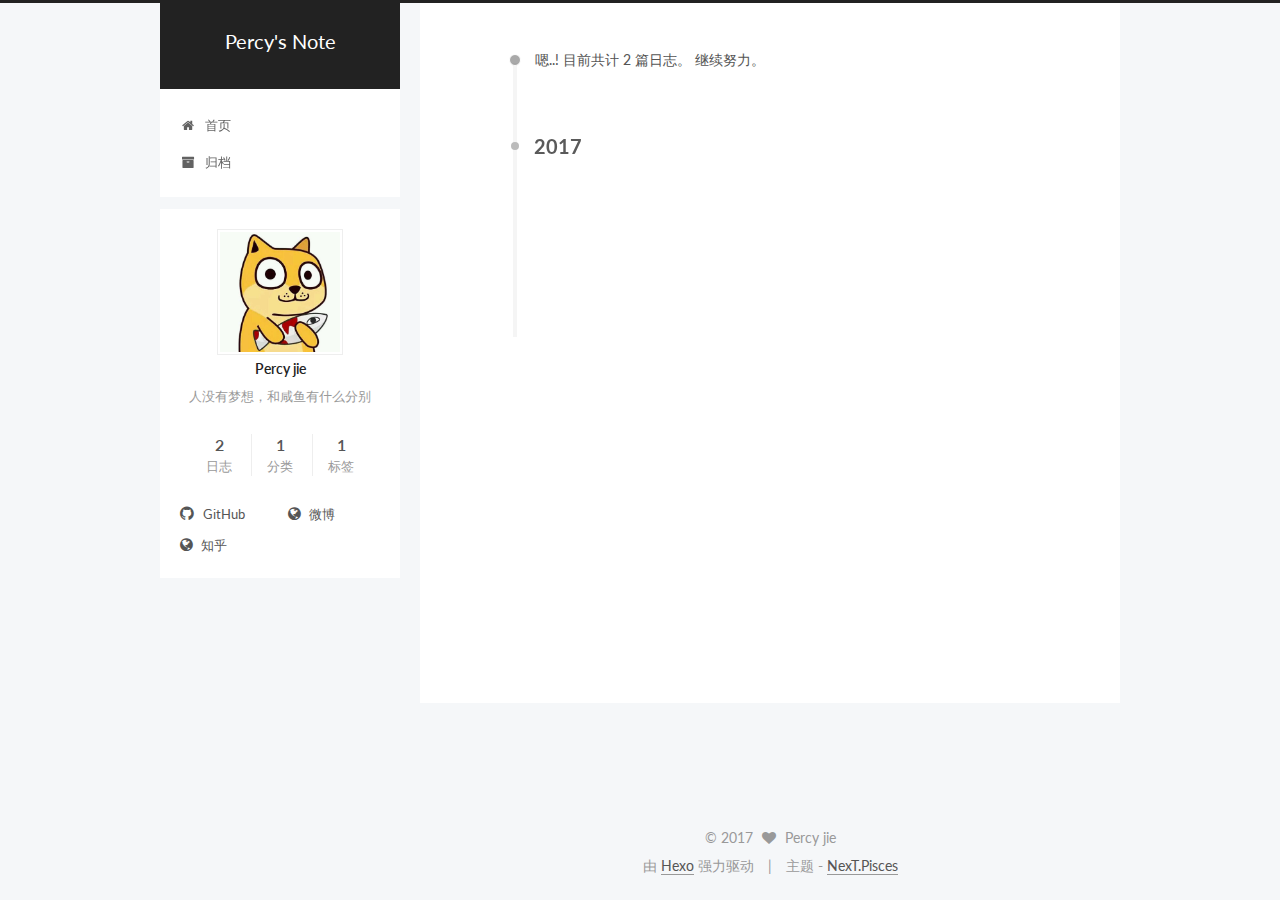
==== commit a29c116c: "Site updated: 2017-03-08 17:40:47" ====
--- a/archives/index.html
+++ b/archives/index.html
@@ -108,8 +108,8 @@
     fancybox: true,
     motion: true,
     duoshuo: {
-      userId: '0',
-      author: '博主'
+      userId: '6395003788318475000',
+      author: '捷'
     },
     algolia: {
       applicationID: '',
@@ -140,6 +140,16 @@
 
 
 
+  <script type="text/javascript">
+    var _hmt = _hmt || [];
+    (function() {
+      var hm = document.createElement("script");
+      hm.src = "https://hm.baidu.com/hm.js?259f8b0e518c253df05f5ece1cfdfdbf";
+      var s = document.getElementsByTagName("script")[0];
+      s.parentNode.insertBefore(hm, s);
+    })();
+  </script>
+
 
 
 
@@ -200,42 +210,12 @@
         </li>
       
         
-        <li class="menu-item menu-item-categories">
-          <a href="/categories" rel="section">
-            
-              <i class="menu-item-icon fa fa-fw fa-th"></i> <br />
-            
-            分类
-          </a>
-        </li>
-      
-        
-        <li class="menu-item menu-item-about">
-          <a href="/about" rel="section">
-            
-              <i class="menu-item-icon fa fa-fw fa-user"></i> <br />
-            
-            关于
-          </a>
-        </li>
-      
-        
         <li class="menu-item menu-item-archives">
           <a href="/archives" rel="section">
             
               <i class="menu-item-icon fa fa-fw fa-archive"></i> <br />
             
             归档
-          </a>
-        </li>
-      
-        
-        <li class="menu-item menu-item-tags">
-          <a href="/tags" rel="section">
-            
-              <i class="menu-item-icon fa fa-fw fa-tags"></i> <br />
-            
-            标签
           </a>
         </li>
       
@@ -620,6 +600,10 @@
 
   
     
+      
+      <script src="/lib/ua-parser-js/dist/ua-parser.min.js?v=0.7.9"></script>
+      <script src="/js/src/hook-duoshuo.js?v=5.1.0"></script>
+    
     
     <script src="/lib/ua-parser-js/dist/ua-parser.min.js?v=0.7.9"></script>
     <script src="/js/src/hook-duoshuo.js"></script>
--- a/css/main.css
+++ b/css/main.css
@@ -1699,7 +1699,7 @@
   width: 4px;
   height: 4px;
   border-radius: 50%;
-  background: #09a1c2;
+  background: #ff208a;
 }
 .links-of-blogroll {
   font-size: 13px;
